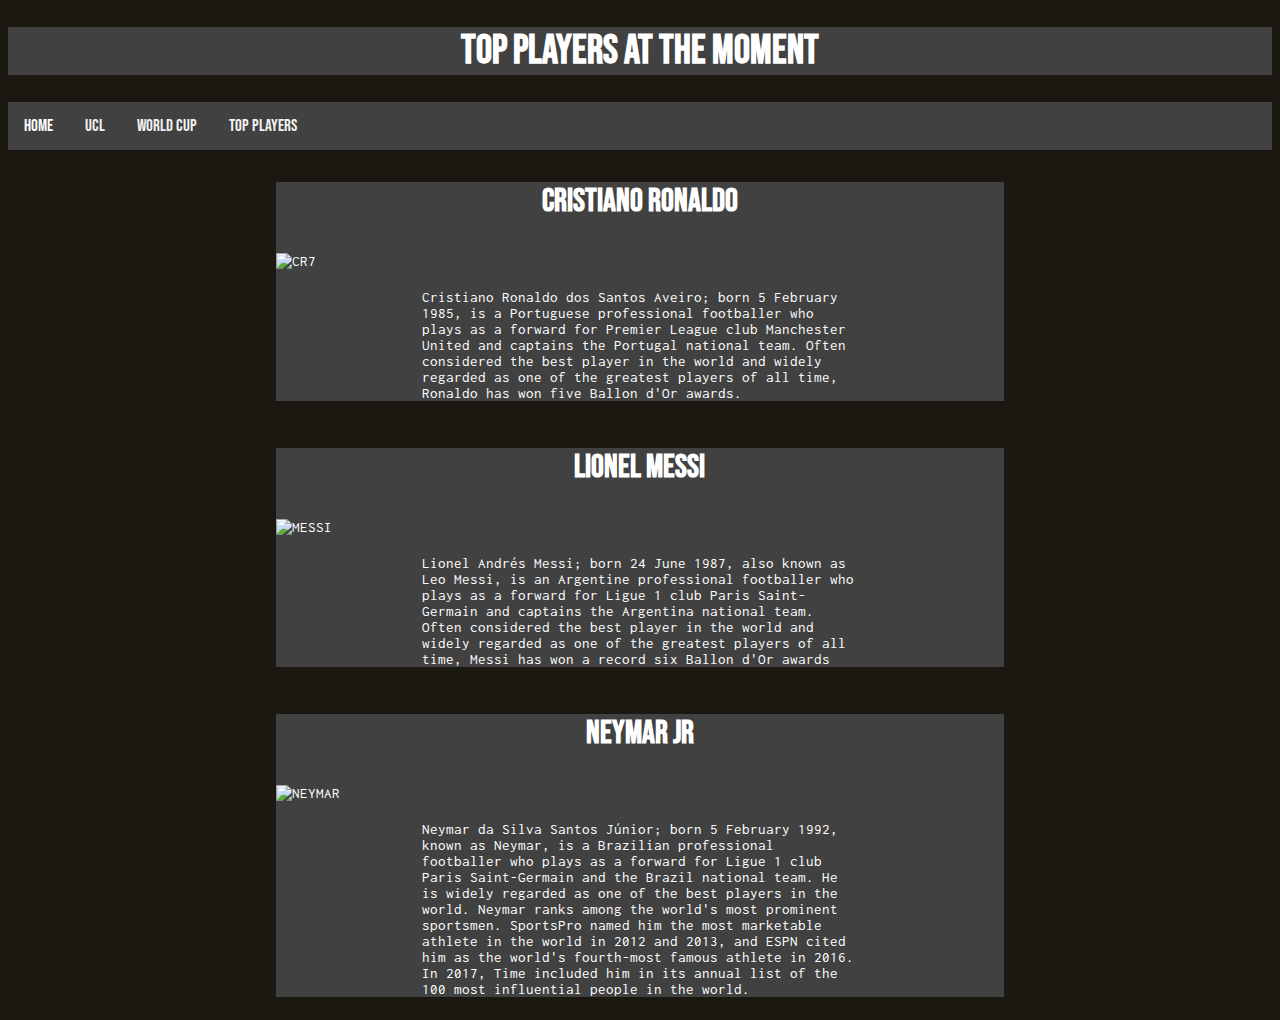
==== top-players.html @ cff444c7 "Add files via upload" ====
<!DOCTYPE html>
<html lang="en" dir="ltr">
  <head>
    <meta charset="utf-8">
    <title>Top Players</title>
  </head>
  <link rel="stylesheet" href="./main.css">
  <body style="background-color: #1B1812;">


    <div>
        <h1 class="title">Top players at the moment</h1>
    </div>

    <div class="topnav">
      <a class="active" href="./index.html">HOME</a>
      <a href="./ucl.html">UCL</a>
      <a href="./worldcup.html">WORLD CUP</a>
      <a href="./top-players.html">TOP PLAYERS</a>
    </div>

    <div class="row">


      <div class="column">

        <div class="blurb">
      <h3 class="blurb-title">Cristiano Ronaldo</h3>
      <img src="./images/CR7.JPG" alt="CR7" width="100%" height="100%";>
      <p class="blurb">
Cristiano Ronaldo dos Santos Aveiro; born 5 February 1985, is a Portuguese professional footballer who plays as a forward for Premier League club Manchester United and captains the Portugal national team. Often considered the best player in the world and widely regarded as one of the greatest players of all time, Ronaldo has won five Ballon d'Or awards.

      </p>
          </div>

      </div>

      </div>

      <div class="row">


        <div class="column">

          <div class="blurb">
        <h3 class="blurb-title">LIONEL MESSI</h3>
        <img src="./images/MESSIARG.JPG" alt="MESSI" width="100%" height="100%";>
        <p class="blurb">
Lionel Andrés Messi; born 24 June 1987, also known as Leo Messi, is an Argentine professional footballer who plays as a forward for Ligue 1 club Paris Saint-Germain and captains the Argentina national team. Often considered the best player in the world and widely regarded as one of the greatest players of all time, Messi has won a record six Ballon d'Or awards
        </p>
            </div>

        </div>

        </div>

        <div class="row">


          <div class="column">

            <div class="blurb">
          <h3 class="blurb-title">NEYMAR JR</h3>
          <img src="./images/NEYMAR.JPG" alt="NEYMAR" width="100%" height="100%";>
          <p class="blurb">
Neymar da Silva Santos Júnior; born 5 February 1992, known as Neymar, is a Brazilian professional footballer who plays as a forward for Ligue 1 club Paris Saint-Germain and the Brazil national team. He is widely regarded as one of the best players in the world. Neymar ranks among the world's most prominent sportsmen. SportsPro named him the most marketable athlete in the world in 2012 and 2013, and ESPN cited him as the world's fourth-most famous athlete in 2016. In 2017, Time included him in its annual list of the 100 most influential people in the world.
          </p>
              </div>

          </div>

          </div>

  </body>
</html>
---- main.css ----
@import url('https://fonts.googleapis.com/css2?family=Bebas+Neue&display=swap');
@import url('https://fonts.googleapis.com/css2?family=Bebas+Neue&family=Inconsolata:wght@300&display=swap');


.title {
  text-align: center;
  color: white;
  background-color: #414141;
  font-family: 'Bebas Neue', cursive;
  font-size: 40px;
}


.topnav {
  font-family: 'Bebas Neue', cursive;
  background-color: #414141;
  overflow: hidden;
}

.topnav a {
  font-family: 'Bebas Neue', cursive;
  float: left;
  color: #f2f2f2;
  text-align: center;
  padding: 14px 16px;
  text-decoration: none;
  font-size: 17px;
}

.topnav a:hover {
  font-family: 'Bebas Neue', cursive;
  background-color: #ddd;
  color: black;
}

.topnav a.active {
  font-family: 'Bebas Neue', cursive;
  color: white;
}

.blurb {
  color: white;
  font-family: 'Inconsolata', monospace;
  font-size: 15px;
  background-color:#414141;
  margin-top: 20px;
  margin-left: auto;
  margin-right: auto;
  width: 60%;

}

.home-image {

  display: block;
  margin-top: 20px;
  margin-left: auto;
  margin-right: auto;
  width: 50%;

}

.blurb-title {
  color:white;
  text-align: center;
  font-size: 32px;
  font-weight: bold;
  font-family:'Bebas Neue', cursive;
}
.row{
  display:flex;
}

.column {
  flex: 33%;
  margin-left: 2%;
  margin-right: 2%;
}
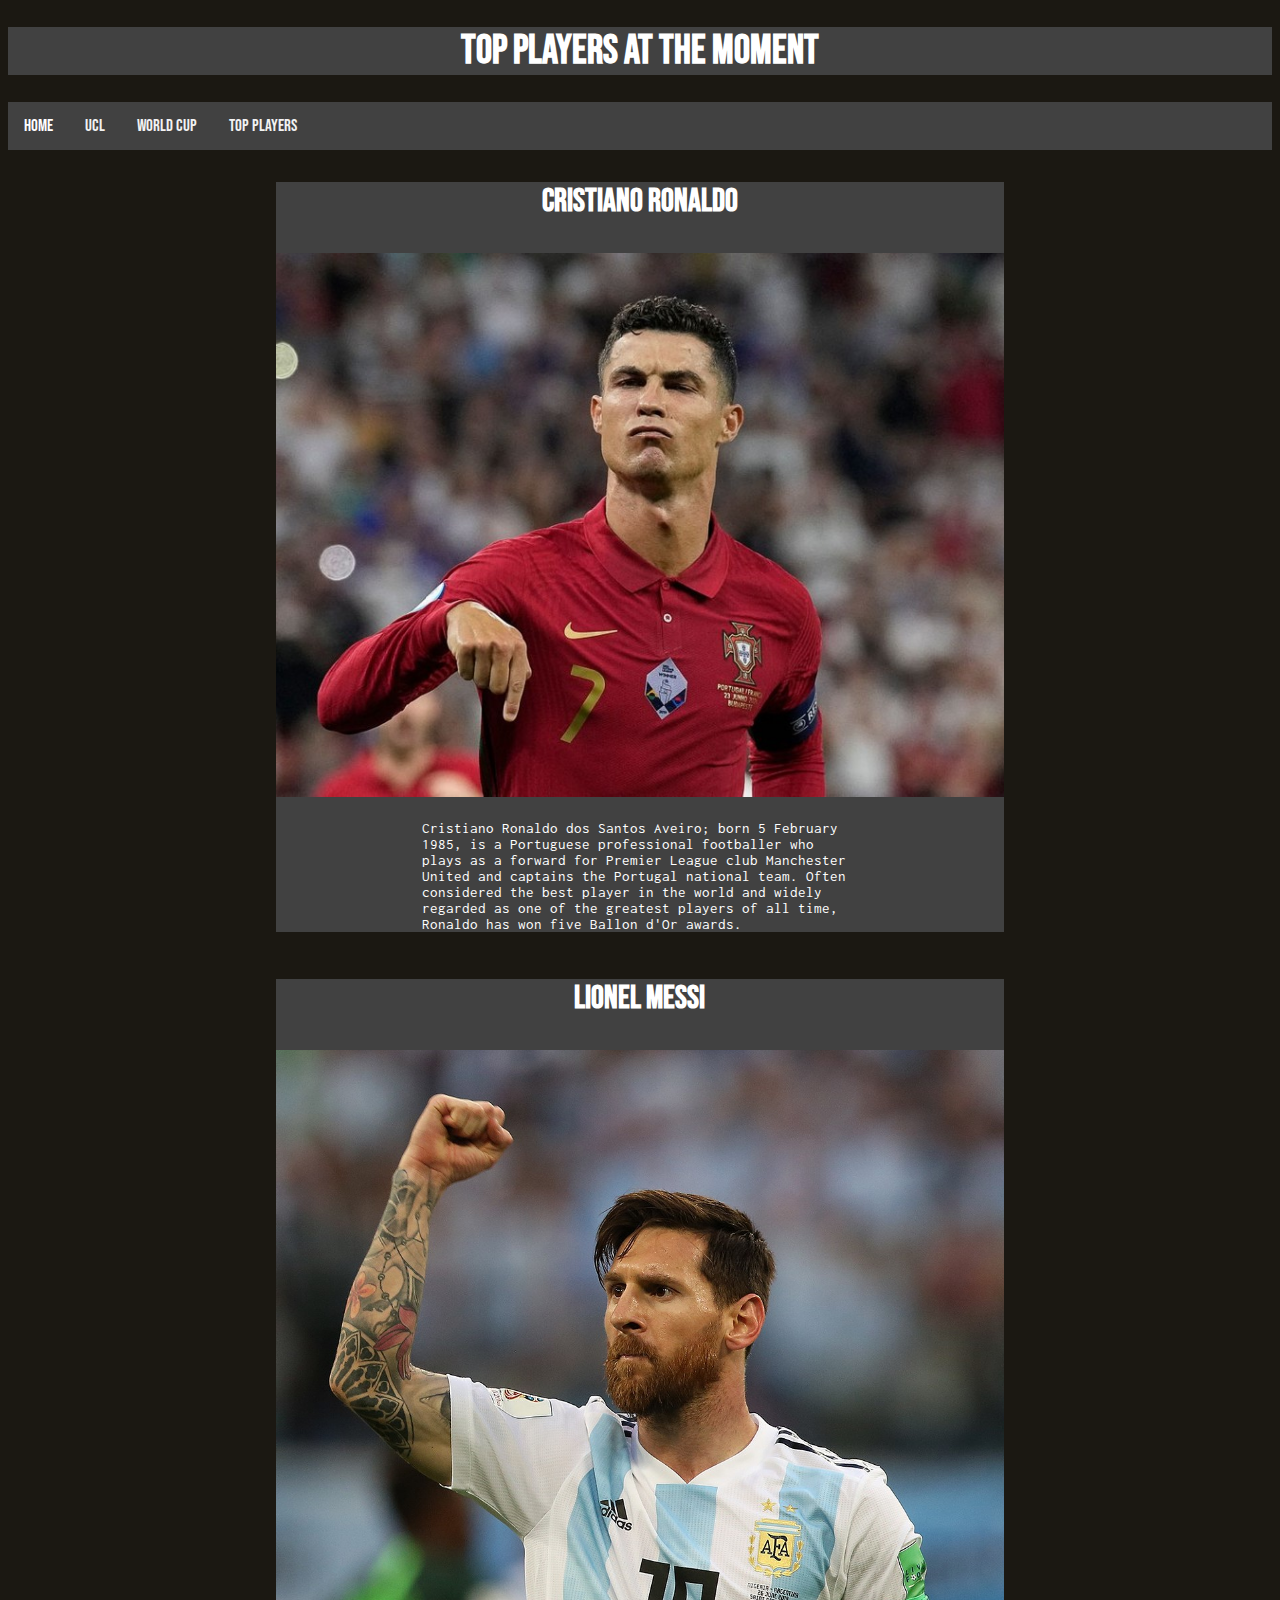
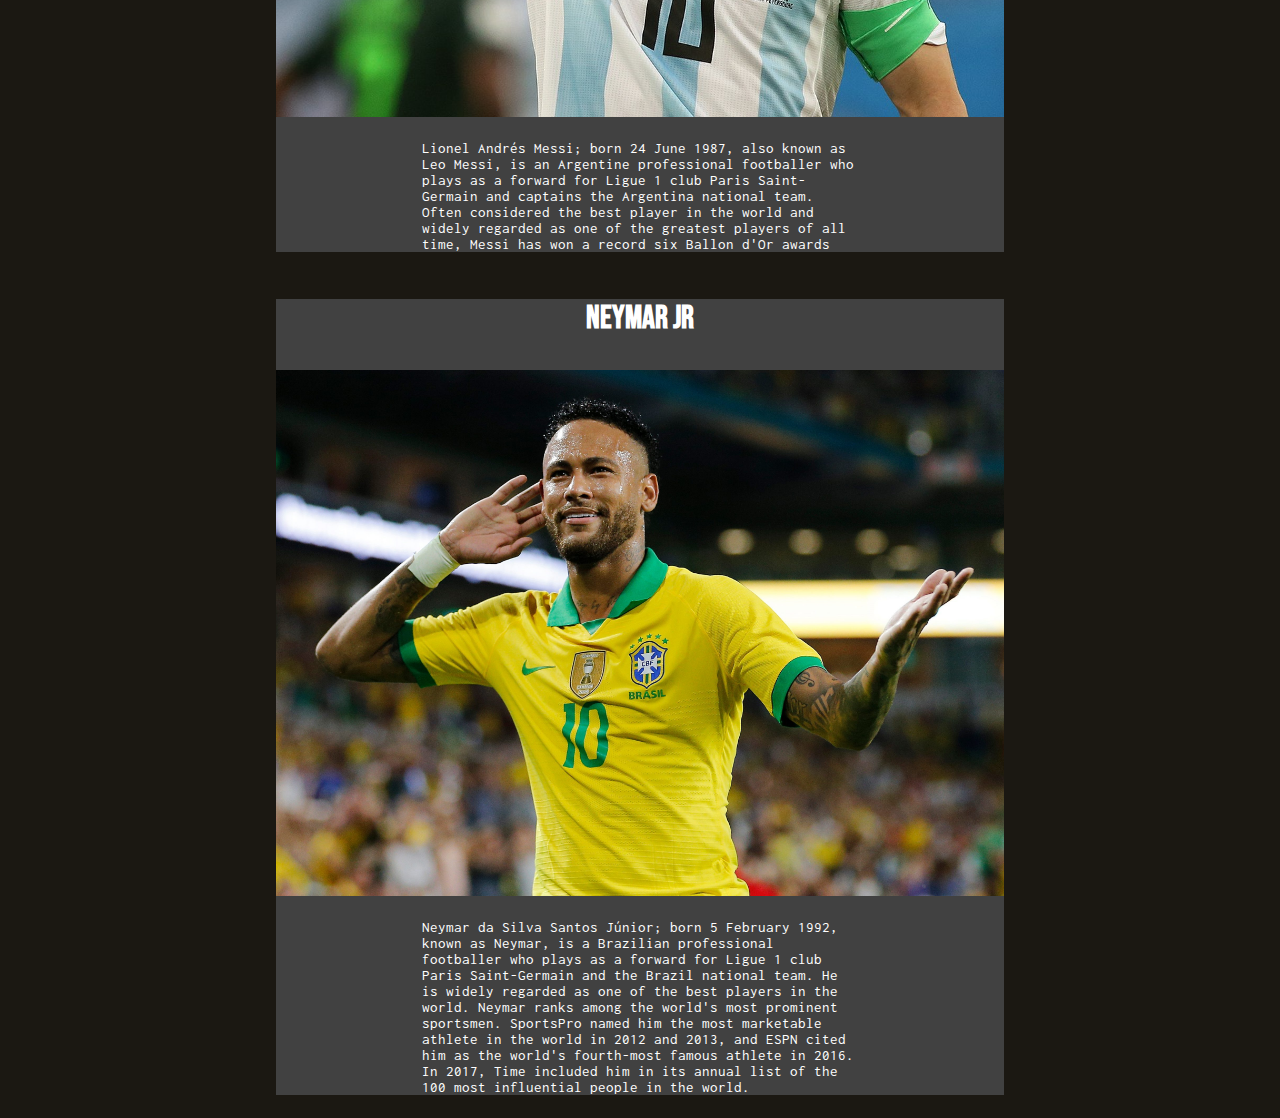
==== commit dfb55112: "Update top-players.html" ====
--- a/top-players.html
+++ b/top-players.html
@@ -26,7 +26,7 @@
 
         <div class="blurb">
       <h3 class="blurb-title">Cristiano Ronaldo</h3>
-      <img src="./images/CR7.JPG" alt="CR7" width="100%" height="100%";>
+      <img src="./images/CR7.jpg" alt="CR7" width="100%" height="100%";>
       <p class="blurb">
 Cristiano Ronaldo dos Santos Aveiro; born 5 February 1985, is a Portuguese professional footballer who plays as a forward for Premier League club Manchester United and captains the Portugal national team. Often considered the best player in the world and widely regarded as one of the greatest players of all time, Ronaldo has won five Ballon d'Or awards.
 
@@ -44,7 +44,7 @@
 
           <div class="blurb">
         <h3 class="blurb-title">LIONEL MESSI</h3>
-        <img src="./images/MESSIARG.JPG" alt="MESSI" width="100%" height="100%";>
+        <img src="./images/MESSIARG.jpg" alt="MESSI" width="100%" height="100%";>
         <p class="blurb">
 Lionel Andrés Messi; born 24 June 1987, also known as Leo Messi, is an Argentine professional footballer who plays as a forward for Ligue 1 club Paris Saint-Germain and captains the Argentina national team. Often considered the best player in the world and widely regarded as one of the greatest players of all time, Messi has won a record six Ballon d'Or awards
         </p>
@@ -61,7 +61,7 @@
 
             <div class="blurb">
           <h3 class="blurb-title">NEYMAR JR</h3>
-          <img src="./images/NEYMAR.JPG" alt="NEYMAR" width="100%" height="100%";>
+          <img src="./images/NEYMAR.jpg" alt="NEYMAR" width="100%" height="100%";>
           <p class="blurb">
 Neymar da Silva Santos Júnior; born 5 February 1992, known as Neymar, is a Brazilian professional footballer who plays as a forward for Ligue 1 club Paris Saint-Germain and the Brazil national team. He is widely regarded as one of the best players in the world. Neymar ranks among the world's most prominent sportsmen. SportsPro named him the most marketable athlete in the world in 2012 and 2013, and ESPN cited him as the world's fourth-most famous athlete in 2016. In 2017, Time included him in its annual list of the 100 most influential people in the world.
           </p>
